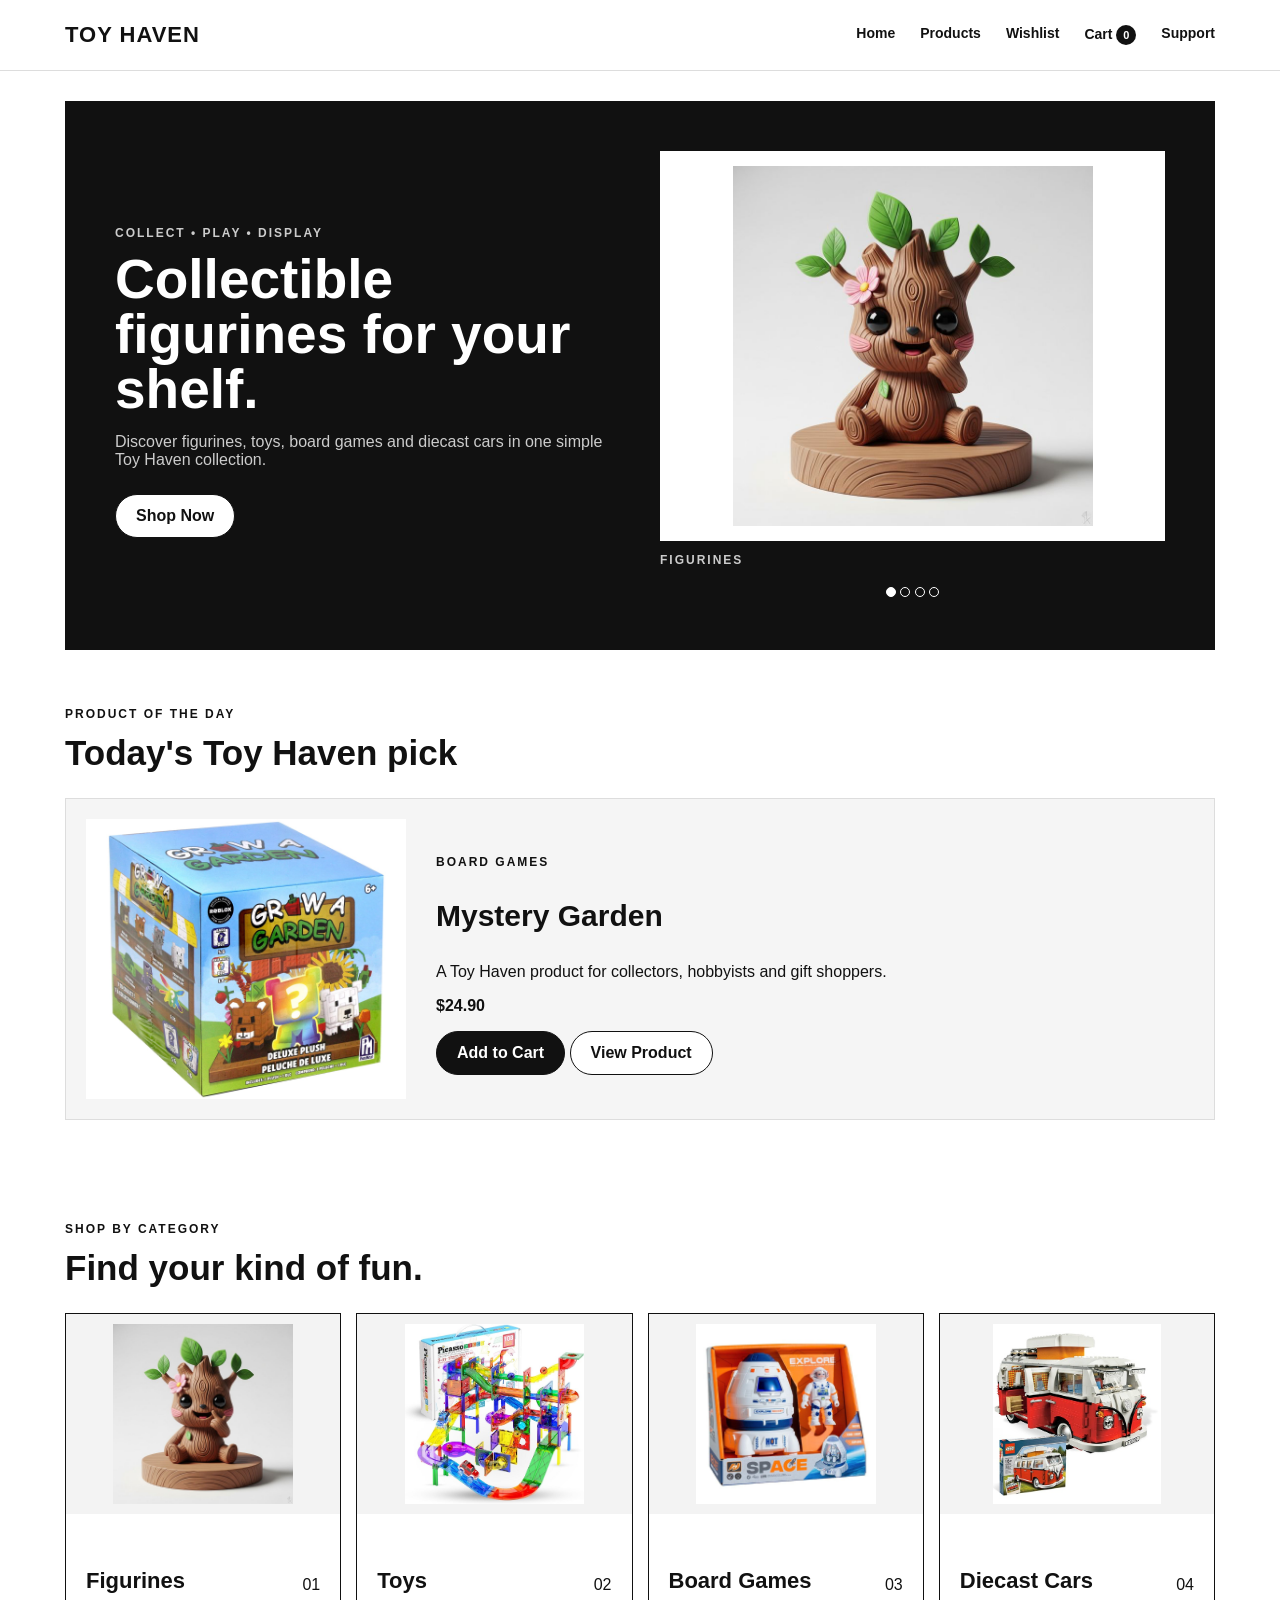
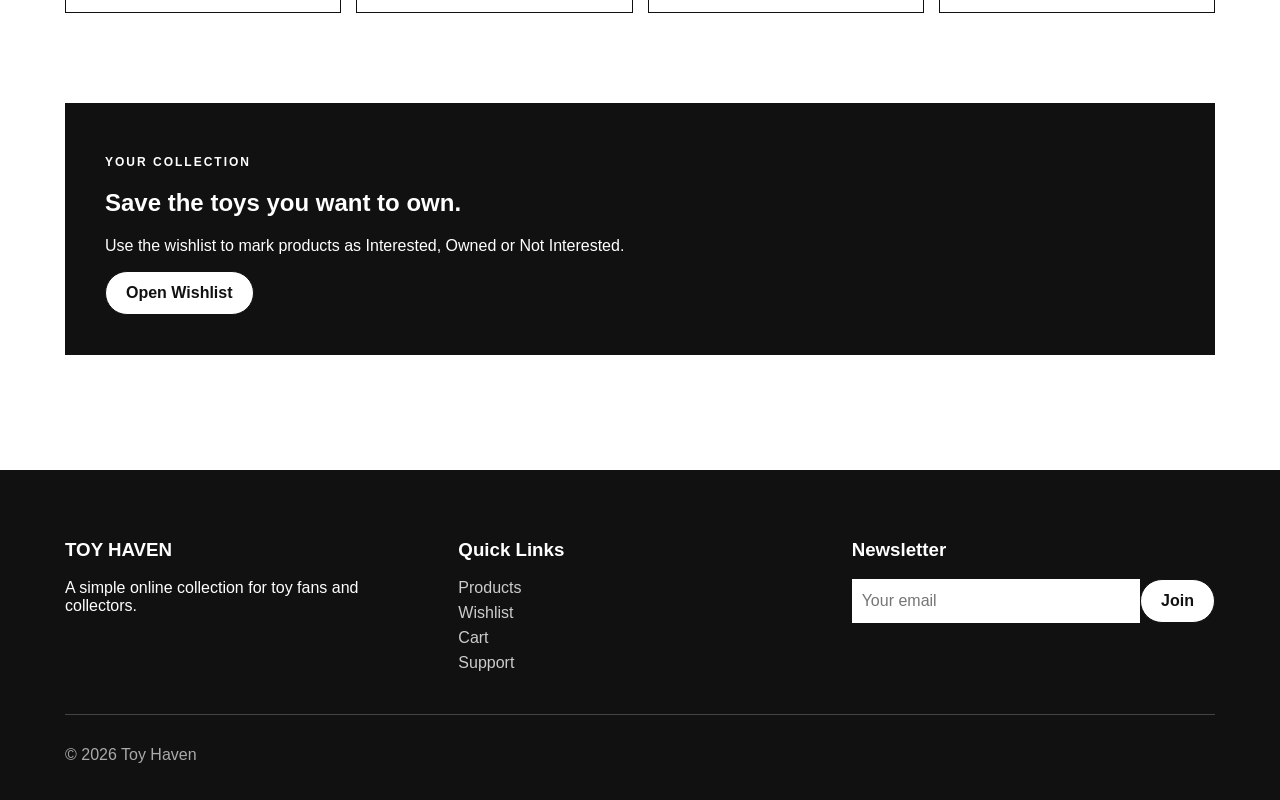
==== index.html @ 68b37dd1 "Upload Toy Haven website" ====
<!DOCTYPE html>
<html lang="en">

<head>
    <title>Home | Toy Haven</title>
    <meta charset="UTF-8">
<meta name="viewport" content="width=device-width, initial-scale=1.0">
<meta name="description" content="Toy Haven - toys, figurines, board games and diecast cars.">
<link rel="icon" href="assets/favicon.svg">
<link rel="stylesheet" href="css/style.css">
<link rel="manifest" href="manifest.json">
</head>

<body>

<!-- HEADER / NAVIGATION -->
<header class="header">
    <div class="container header-inner">

        <a class="logo" href="index.html">TOY HAVEN</a>

        <!-- Mobile menu button -->
        <button class="menu-button" aria-label="Open menu" aria-expanded="false" aria-controls="main-nav">
            <span></span>
            <span></span>
            <span></span>
        </button>

        <nav id="main-nav" class="nav" aria-label="Main navigation">
            <a href="index.html">Home</a>
            <a href="products.html">Products</a>
            <a href="wishlist.html">Wishlist</a>
            <a href="cart.html">
                Cart <span class="cart-number">0</span>
            </a>
            <a href="support.html">Support</a>
        </nav>

    </div>
</header>

<main>

<!--HOME PAGE-->

<section class="hero container">

    <div>
        <p class="kicker">COLLECT • PLAY • DISPLAY</p>

        <h1 id="heroTitle">
            Collectible figurines for your shelf.
        </h1>

        <p>
            Discover figurines, toys, board games and diecast cars
            in one simple Toy Haven collection.
        </p>

        <div class="hero-buttons">
            <a class="btn btn-white" href="products.html">
                Shop Now
            </a>
        </div>
    </div>

    <div>
        <div class="hero-image">
            <img
                id="heroImage"
                src="assets/forest.jpg"
                alt="Toy Haven product"
            >
        </div>

        <p id="heroCategory" class="kicker">
            FIGURINES
        </p>

        <div class="slider-buttons">
            <button class="slider-button active" aria-label="Show figurines banner"></button>
            <button class="slider-button" aria-label="Show banner"></button>
            <button class="slider-button" aria-label="Show banner"></button>
            <button class="slider-button" aria-label="Show banner"></button>
        </div>
    </div>

</section>


<!-- PRODUCT OF THE DAY -->
<section class="section container">

    <div class="section-title">
        <p class="kicker">PRODUCT OF THE DAY</p>
        <h2>Today's Toy Haven pick</h2>
    </div>

    <div id="productOfDay"></div>

</section>


<!-- CATEGORY SECTION -->
<section class="section container">

    <div class="section-title">
        <p class="kicker">SHOP BY CATEGORY</p>
        <h2>Find your kind of fun.</h2>
    </div>

    <div class="category-grid">

        <!-- FIGURINES -->
        <a class="category-box"
           href="products.html?category=Figurines">

            <img
                src="assets/forest.jpg"
                alt="Figurines">

            <div class="category-info">
                <h3>Figurines</h3>
                <span>01</span>
            </div>

        </a>


        <!-- TOYS -->
        <a class="category-box"
           href="products.html?category=Toys">

            <img
                src="assets/marble.jpg"
                alt="Toys">

            <div class="category-info">
                <h3>Toys</h3>
                <span>02</span>
            </div>

        </a>


        <!-- BOARD GAMES -->
        <a class="category-box"
           href="products.html?category=Board Games">

            <img
                src="assets/orbit.jpg"
                alt="Board Games">

            <div class="category-info">
                <h3>Board Games</h3>
                <span>03</span>
            </div>

        </a>


        <!-- DIECAST CARS -->
        <a class="category-box"
           href="products.html?category=Diecast Cars">

            <img
                src="assets/campervan.jpg"
                alt="Diecast Cars">

            <div class="category-info">
                <h3>Diecast Cars</h3>
                <span>04</span>
            </div>

        </a>

    </div>

</section>


<!-- COLLECTION MESSAGE -->
<section class="section container">

    <div style="background:#111; color:#fff; padding:40px;">
        <p class="kicker">YOUR COLLECTION</p>

        <h2>
            Save the toys you want to own.
        </h2>

        <p>
            Use the wishlist to mark products as Interested,
            Owned or Not Interested.
        </p>

        <a class="btn btn-white" href="wishlist.html">
            Open Wishlist
        </a>
    </div>

</section>

</main>

<!-- FOOTER -->
<footer class="footer">

    <div class="container footer-grid">

        <div>
            <h3>TOY HAVEN</h3>
            <p>A simple online collection for toy fans and collectors.</p>
        </div>

        <div>
            <h3>Quick Links</h3>
            <a href="products.html">Products</a>
            <a href="wishlist.html">Wishlist</a>
            <a href="cart.html">Cart</a>
            <a href="support.html">Support</a>
        </div>

        <div>
            <h3>Newsletter</h3>

            <form id="newsletterForm" class="newsletter">

                <input
                    id="newsletterEmail"
                    type="email"
                    placeholder="Your email"
                    aria-label="Newsletter email address"
                    required
                >

                <button class="btn btn-white" type="submit">
                    Join
                </button>

            </form>

            <p id="newsletterMessage"></p>
        </div>

    </div>

    <div class="container footer-bottom">
        <p>© 2026 Toy Haven</p>
    </div>

</footer>

<script src="js/products.js"></script>
<script src="js/script.js"></script>

</body>
</html>
---- css/style.css ----
/* Main styles */

/* Basic settings */

* {
    box-sizing: border-box;
}

html {
    scroll-behavior: smooth;
}

body {
    margin: 0;
    font-family: Arial, Helvetica, sans-serif;
    color: #111;
    background: #fff;
}

img {
    max-width: 100%;
    display: block;
}

a {
    color: inherit;
    text-decoration: none;
}

button,
input,
textarea,
select {
    font: inherit;
}

button {
    cursor: pointer;
}

/* Reusable styles */

.container {
    width: 90%;
    max-width: 1150px;
    margin: auto;
}

.hidden {
    display: none !important;
}

.kicker {
    font-size: 12px;
    font-weight: bold;
    letter-spacing: 2px;
    text-transform: uppercase;
}

.btn {
    display: inline-block;
    padding: 12px 20px;
    border: 1px solid #111;
    border-radius: 30px;
    font-weight: bold;
    text-align: center;
}

.btn-black {
    background: #111;
    color: #fff;
}

.btn-white {
    background: #fff;
    color: #111;
}

.btn:hover {
    transform: translateY(-2px);
}

/*  Header */

.header {
    position: sticky;
    top: 0;
    z-index: 20;
    background: #fff;
    border-bottom: 1px solid #ddd;
}

.header-inner {
    min-height: 70px;
    display: flex;
    align-items: center;
    justify-content: space-between;
}

.logo {
    font-size: 22px;
    font-weight: 900;
    letter-spacing: 1px;
}

.nav {
    display: flex;
    gap: 25px;
}

.nav a {
    padding: 25px 0;
    font-size: 14px;
    font-weight: bold;
}

.nav a:hover,
.nav a.active {
    border-bottom: 2px solid #111;
}

.cart-number {
    display: inline-flex;
    min-width: 20px;
    height: 20px;
    align-items: center;
    justify-content: center;
    border-radius: 50%;
    background: #111;
    color: #fff;
    font-size: 11px;
}

.menu-button {
    display: none;
    border: 0;
    background: none;
}

.menu-button span {
    display: block;
    width: 25px;
    height: 2px;
    margin: 5px;
    background: #111;
}

/* Home hero */

.hero {
    margin-top: 30px;
    padding: 50px;
    background: #111;
    color: #fff;
    display: grid;
    grid-template-columns: 1fr 1fr;
    gap: 40px;
    align-items: center;
}

.hero h1 {
    margin: 10px 0;
    font-size: 55px;
    line-height: 1;
}

.hero p {
    color: #ccc;
}

.hero-image {
    background: #fff;
    padding: 15px;
}

.hero-image img {
    width: 100%;
    height: 360px;
    object-fit: contain;
}

.hero-buttons {
    margin-top: 25px;
}

.slider-buttons {
    margin-top: 15px;
    text-align: center;
}

.slider-button {
    width: 10px;
    height: 10px;
    padding: 0;
    border: 1px solid #fff;
    border-radius: 50%;
    background: transparent;
}

.slider-button.active {
    background: #fff;
}

/*  Page head  */

.page-head {
    padding: 65px 0 30px;
}

.page-head h1 {
    margin: 5px 0;
    font-size: 50px;
}

.page-head p:last-child {
    color: #666;
}

/* sections */

.section {
    padding: 45px 0;
}

.section-title {
    margin-bottom: 25px;
}

.section-title h2 {
    margin: 5px 0;
    font-size: 35px;
}

/* category boxes */


.category-grid {
    display: grid;
    grid-template-columns: repeat(4, 1fr);
    gap: 15px;
}

.category-box {
    min-height: 300px;
    border: 1px solid #111;
    display: flex;
    flex-direction: column;
    justify-content: space-between;
    overflow: hidden;
    background: #fff;
}

/* Category picture */
.category-box img {
    width: 100%;
    height: 200px;
    object-fit: contain;
    object-position: center;
    background: #f3f3f3;
    padding: 10px;
}

/* Category name and number */
.category-info {
    padding: 18px 20px;
    display: flex;
    justify-content: space-between;
    align-items: end;
}

.category-box h3 {
    margin: 0;
    font-size: 22px;
}

/* Hover effect */
.category-box:hover {
    background: #111;
    color: #fff;
}

.category-box:hover img {
    background: #fff;
}

/*Product of the day */

.featured-product {
    padding: 20px;
    border: 1px solid #ddd;
    background: #f5f5f5;
    display: grid;
    grid-template-columns: 320px 1fr;
    gap: 30px;
    align-items: center;
}

.featured-product img {
    width: 100%;
    height: 280px;
    object-fit: contain;
    background: #fff;
}

.featured-product h3 {
    font-size: 30px;
}

/* Product list*/

.tools {
    padding: 20px 0;
    border-top: 1px solid #ddd;
    border-bottom: 1px solid #ddd;
}

.search-box {
    width: 100%;
    padding: 12px;
    border: 1px solid #bbb;
}

.filter-buttons {
    margin-top: 15px;
    display: flex;
    gap: 8px;
    flex-wrap: wrap;
}

.filter {
    padding: 9px 15px;
    border: 1px solid #bbb;
    border-radius: 20px;
    background: #fff;
}

.filter.active,
.filter:hover {
    background: #111;
    color: #fff;
}

.product-grid {
    display: grid;
    grid-template-columns: repeat(4, 1fr);
    gap: 15px;
}

.product-card {
    position: relative;
    border: 1px solid #ddd;
    background: #fff;
}

.product-card:hover {
    box-shadow: 0 10px 25px rgba(0,0,0,.1);
    transform: translateY(-3px);
}

.product-card-image {
    width: 100%;
    height: 210px;
    padding: 10px;
    background: #f3f3f3;
    object-fit: contain;
    object-position: center;
}

.product-card-content {
    padding: 15px;
}

.product-card h3 {
    margin: 5px 0;
}

.product-category {
    color: #777;
    font-size: 12px;
    text-transform: uppercase;
    font-weight: bold;
}

.price {
    font-weight: bold;
}

.wishlist-button {
    position: absolute;
    top: 10px;
    right: 10px;
    width: 35px;
    height: 35px;
    border: 1px solid #111;
    border-radius: 50%;
    background: #fff;
}

.wishlist-button.saved {
    background: #111;
    color: #fff;
}

.product-actions {
    display: flex;
    gap: 7px;
    flex-wrap: wrap;
}

.small-button {
    flex: 1;
    padding: 9px;
    border: 1px solid #111;
    background: #fff;
    border-radius: 20px;
    font-weight: bold;
}

.small-button.black {
    background: #111;
    color: #fff;
}

/* Modal- */

.modal {
    position: fixed;
    z-index: 50;
    inset: 0;
    background: rgba(0,0,0,.7);
    display: flex;
    align-items: center;
    justify-content: center;
    padding: 20px;
}

.modal-content {
    width: 90%;
    max-width: 750px;
    padding: 25px;
    background: #fff;
    display: grid;
    grid-template-columns: 1fr 1fr;
    gap: 25px;
    position: relative;
}

.modal-content img {
    width: 100%;
    height: 300px;
    object-fit: contain;
    background: #f3f3f3;
}

.close-modal {
    position: absolute;
    top: 10px;
    right: 10px;
    border: 1px solid #111;
    border-radius: 50%;
    background: #fff;
    width: 35px;
    height: 35px;
}

/* Cart */

.cart-layout {
    display: grid;
    grid-template-columns: 1fr 320px;
    gap: 25px;
}

.cart-item {
    display: grid;
    grid-template-columns: 110px 1fr auto;
    gap: 15px;
    align-items: center;
    padding: 12px;
    border: 1px solid #ddd;
    margin-bottom: 10px;
}

.cart-item img {
    width: 110px;
    height: 100px;
    object-fit: contain;
    background: #f3f3f3;
}

.quantity {
    display: flex;
    align-items: center;
    gap: 10px;
}

.quantity button {
    width: 30px;
    height: 30px;
    border: 1px solid #111;
    background: #fff;
}

.summary {
    padding: 25px;
    border: 1px solid #ddd;
    height: fit-content;
}

.summary-row {
    display: flex;
    justify-content: space-between;
    padding: 12px 0;
    border-bottom: 1px solid #ddd;
}

/* Forms*/

.form-layout {
    display: grid;
    grid-template-columns: 1fr 350px;
    gap: 25px;
}

.form-box {
    padding: 25px;
    border: 1px solid #ddd;
}

.form-group {
    margin-bottom: 17px;
}

.form-group label {
    display: block;
    margin-bottom: 6px;
    font-weight: bold;
}

.form-group input,
.form-group textarea,
.form-group select {
    width: 100%;
    padding: 12px;
    border: 1px solid #bbb;
}

.radio {
    margin-right: 20px;
}

.error {
    color: #a00000;
    font-weight: bold;
}

.success {
    padding: 30px;
    border: 2px solid #111;
    text-align: center;
}

/* Wishlist */

.wishlist-item {
    display: grid;
    grid-template-columns: 120px 1fr 180px auto;
    gap: 15px;
    align-items: center;
    padding: 12px;
    border: 1px solid #ddd;
    margin-bottom: 10px;
}

.wishlist-item img {
    width: 120px;
    height: 100px;
    object-fit: contain;
    background: #f3f3f3;
}

/* FAQ */

.faq {
    border: 1px solid #ddd;
    margin-bottom: 10px;
}

.faq-question {
    width: 100%;
    padding: 17px;
    border: 0;
    background: #fff;
    text-align: left;
    font-weight: bold;
    display: flex;
    justify-content: space-between;
}

.faq-answer {
    display: none;
    padding: 0 17px 17px;
    color: #666;
}

.faq.open .faq-answer {
    display: block;
}

/* Footer */

.footer {
    margin-top: 70px;
    padding: 50px 0 20px;
    background: #111;
    color: #fff;
}

.footer-grid {
    display: grid;
    grid-template-columns: 1fr 1fr 1fr;
    gap: 30px;
}

.footer a {
    display: block;
    margin: 7px 0;
    color: #ccc;
}

.newsletter {
    display: flex;
}

.newsletter input {
    flex: 1;
    padding: 10px;
    border: 0;
}

.footer-bottom {
    margin-top: 35px;
    padding-top: 15px;
    border-top: 1px solid #444;
    color: #aaa;
}

/* Simple Animation */

.fade {
    animation: fadeImage .5s ease;
}

@keyframes fadeImage {
    from {
        opacity: .2;
    }

    to {
        opacity: 1;
    }
}

/* tablet*/

@media (max-width: 900px) {
    .menu-button {
        display: block;
    }

    .nav {
        display: none;
        position: absolute;
        top: 70px;
        left: 0;
        width: 100%;
        padding: 15px 5%;
        background: #fff;
        border-bottom: 1px solid #ddd;
        flex-direction: column;
        gap: 0;
    }

    .nav.open {
        display: flex;
    }

    .nav a {
        padding: 12px 0;
    }

    .hero {
        grid-template-columns: 1fr;
        padding: 30px;
    }

    .hero h1 {
        font-size: 45px;
    }

    .product-grid {
        grid-template-columns: repeat(2, 1fr);
    }

    .category-grid {
        grid-template-columns: repeat(2, 1fr);
    }

    .cart-layout,
    .form-layout {
        grid-template-columns: 1fr;
    }

    .footer-grid {
        grid-template-columns: 1fr 1fr;
    }
}

/* Mobile*/

@media (max-width: 600px) {
    .hero {
        padding: 20px;
    }

    .hero h1,
    .page-head h1 {
        font-size: 38px;
    }

    .product-grid,
    .category-grid,
    .footer-grid {
        grid-template-columns: 1fr;
    }

    .featured-product,
    .modal-content {
        grid-template-columns: 1fr;
    }

    .cart-item,
    .wishlist-item {
        grid-template-columns: 90px 1fr;
    }

    .cart-item .quantity,
    .wishlist-item select,
    .wishlist-item button {
        grid-column: 2;
    }

    .newsletter {
        display: block;
    }

    .newsletter input {
        width: 100%;
        margin-bottom: 8px;
    }
}

/* Additional functions */

.modal-actions {
    display: flex;
    gap: 8px;
    flex-wrap: wrap;
    margin-top: 15px;
}

.checkout-items {
    margin-bottom: 10px;
}

.checkout-item {
    display: flex;
    justify-content: space-between;
    gap: 15px;
    padding: 8px 0;
    border-bottom: 1px solid #eee;
    font-size: 14px;
}

.empty-state {
    padding: 25px;
    border: 1px dashed #bbb;
    color: #666;
}

.disabled-link {
    opacity: .55;
}

.reveal-ready .reveal {
    opacity: 0;
    transform: translateY(18px);
    transition: opacity .5s ease, transform .5s ease;
}

.reveal-ready .reveal.visible {
    opacity: 1;
    transform: translateY(0);
}

button:focus-visible,
a:focus-visible,
input:focus-visible,
textarea:focus-visible,
select:focus-visible {
    outline: 2px solid #111;
    outline-offset: 3px;
}

@media (max-width: 600px) {
    .modal-actions .btn {
        width: 100%;
    }
}

.form-success {
    color: #111;
    font-weight: bold;
}

.success {
    animation: successPop .45s ease;
}

@keyframes successPop {
    from {
        opacity: 0;
        transform: translateY(10px);
    }
    to {
        opacity: 1;
        transform: translateY(0);
    }
}
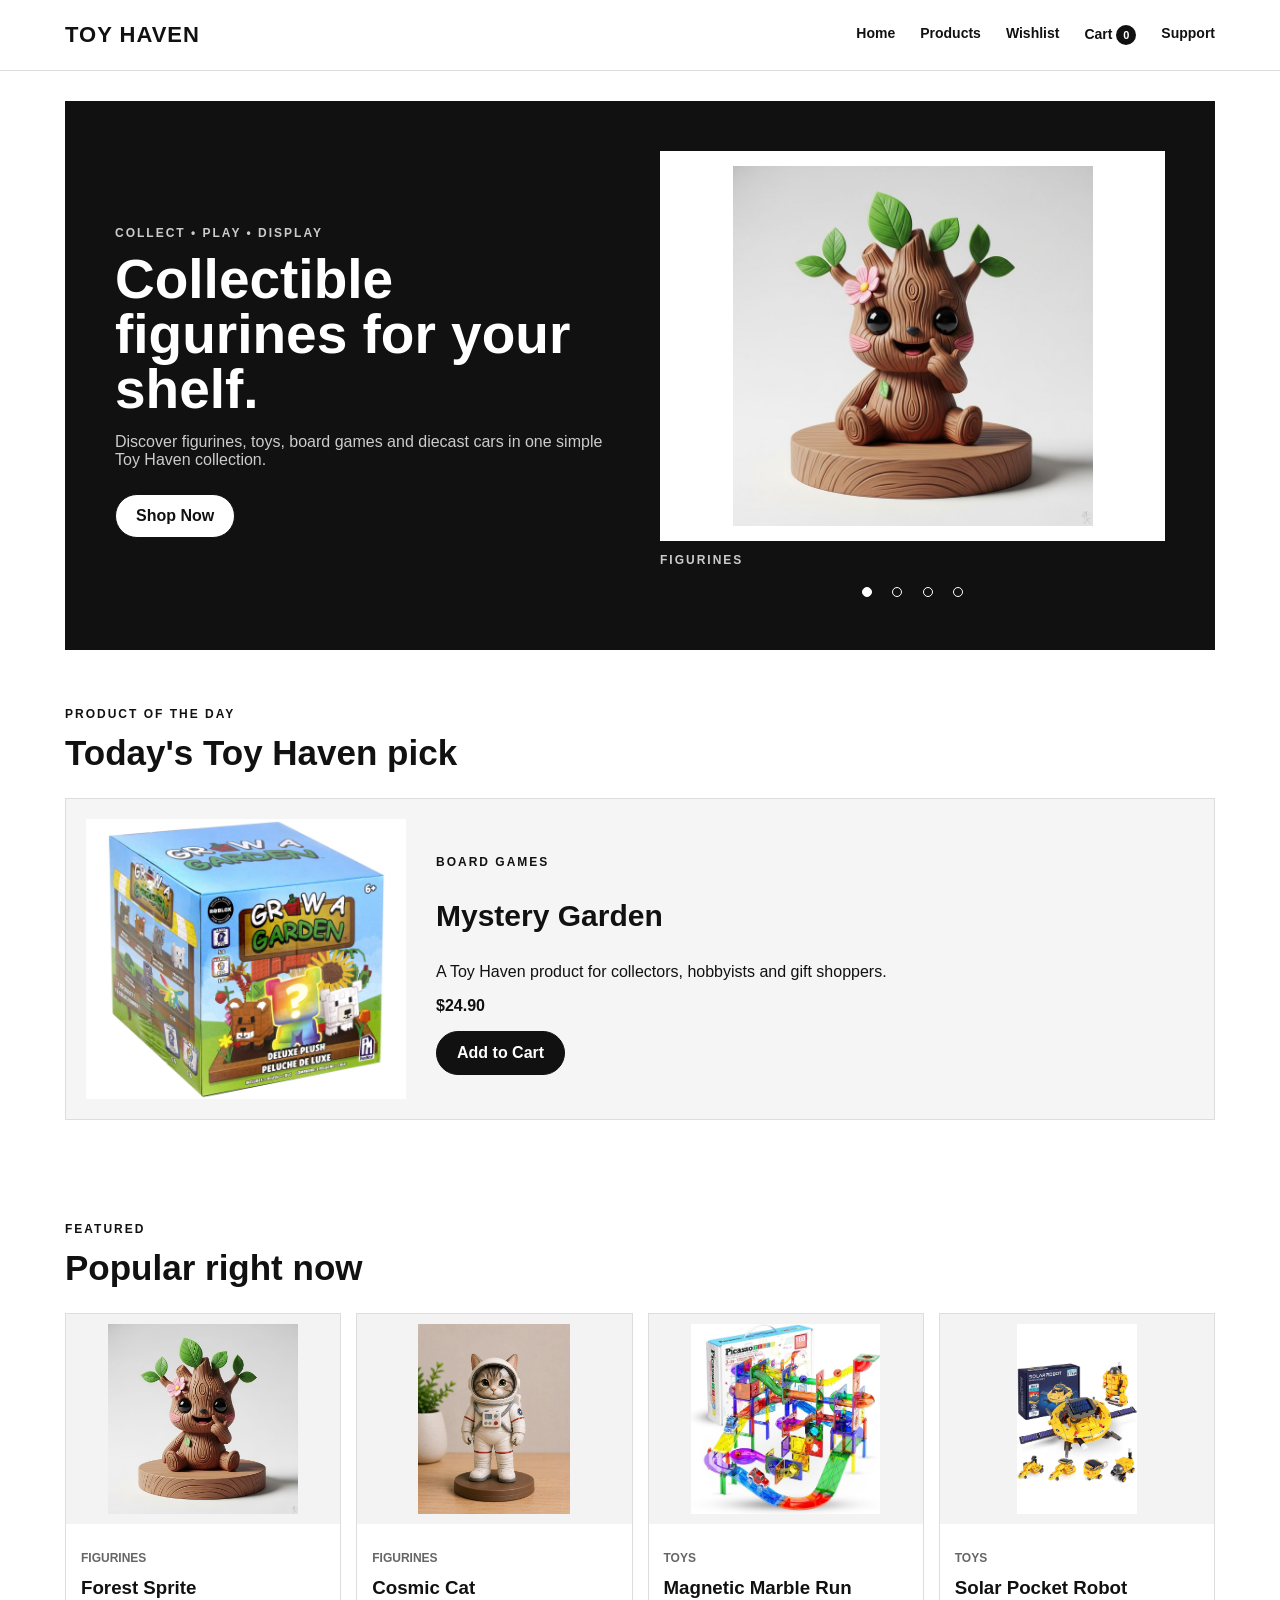
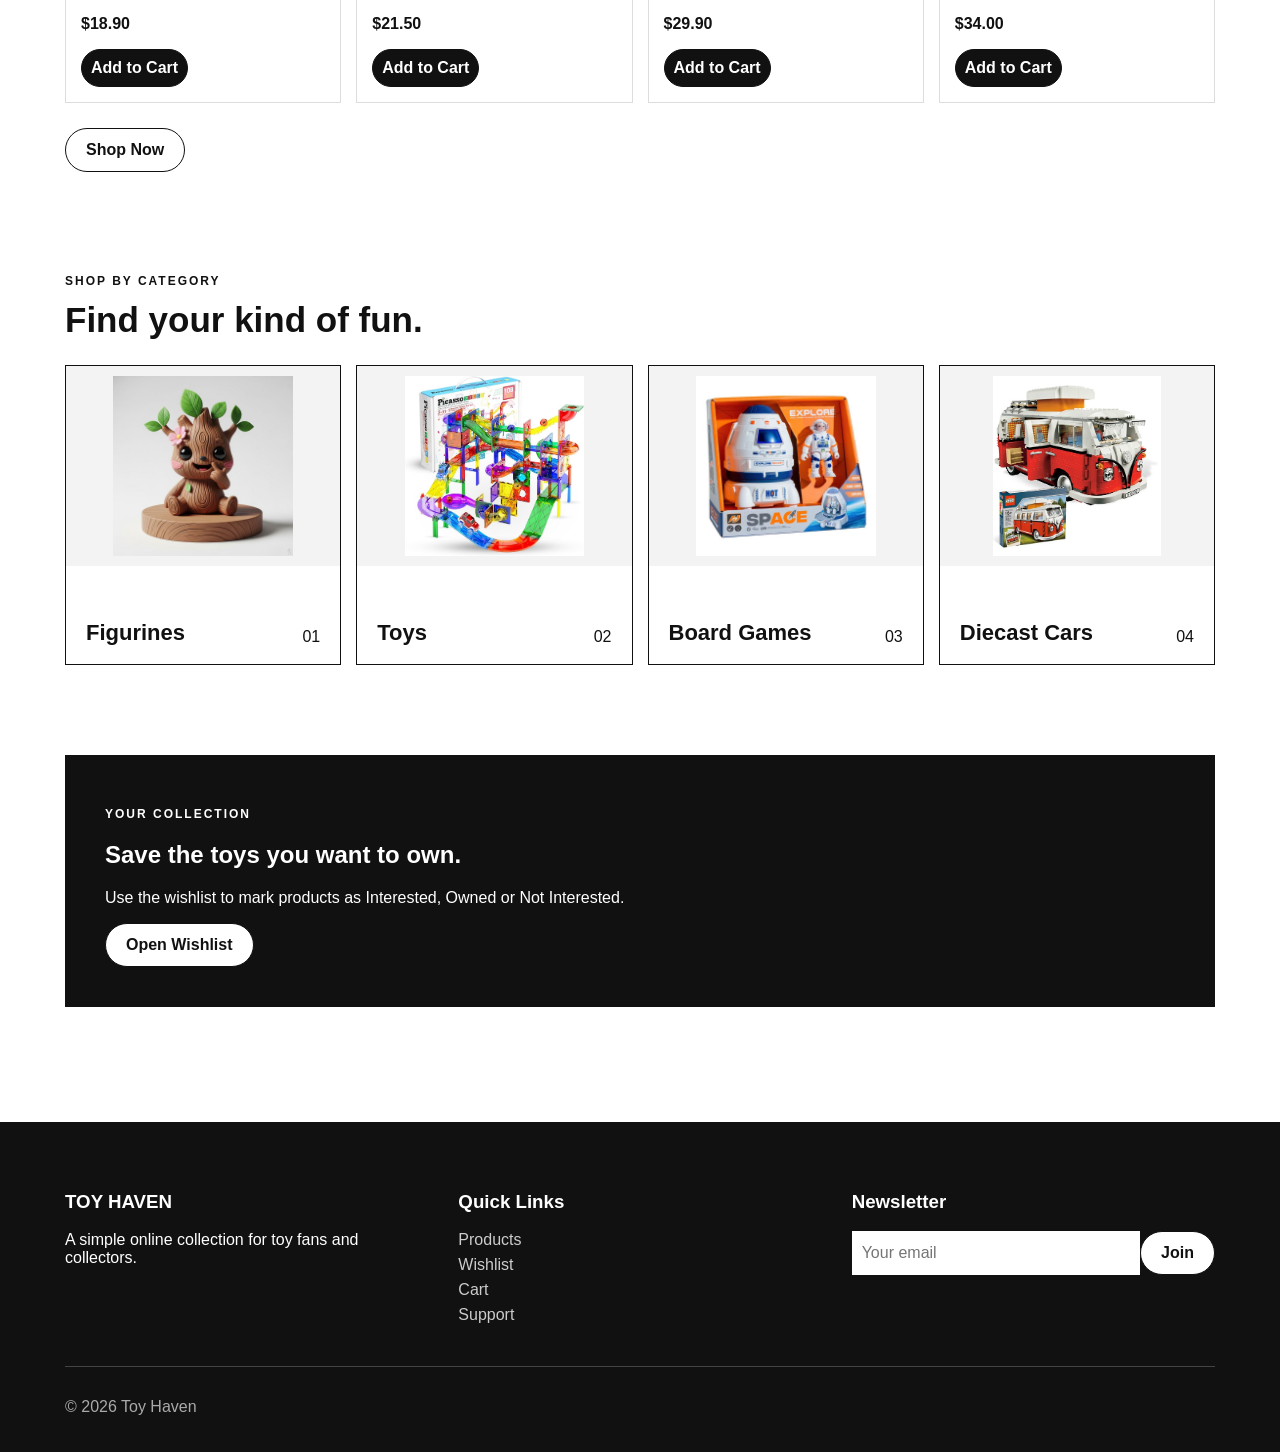
==== commit d4ad1b4d: "Fixed Toy Haven" ====
--- a/index.html
+++ b/index.html
@@ -101,6 +101,26 @@
 </section>
 
 
+<!-- FEATURED PRODUCTS -->
+<section class="section container">
+
+    <div class="section-title">
+        <p class="kicker">FEATURED</p>
+        <h2>Popular right now</h2>
+    </div>
+
+    <!-- filled by showFeaturedProducts() in script.js -->
+    <div id="featuredProducts" class="product-grid"></div>
+
+    <div class="hero-buttons">
+        <a class="btn btn-white" href="products.html">
+            Shop Now
+        </a>
+    </div>
+
+</section>
+
+
 <!-- CATEGORY SECTION -->
 <section class="section container">
 
@@ -145,7 +165,7 @@
 
         <!-- BOARD GAMES -->
         <a class="category-box"
-           href="products.html?category=Board Games">
+           href="products.html?category=Board%20Games">
 
             <img
                 src="assets/orbit.jpg"
@@ -161,7 +181,7 @@
 
         <!-- DIECAST CARS -->
         <a class="category-box"
-           href="products.html?category=Diecast Cars">
+           href="products.html?category=Diecast%20Cars">
 
             <img
                 src="assets/campervan.jpg"
--- a/css/style.css
+++ b/css/style.css
@@ -191,6 +191,7 @@
 .slider-button {
     width: 10px;
     height: 10px;
+    margin: 0 8px;
     padding: 0;
     border: 1px solid #fff;
     border-radius: 50%;
@@ -375,7 +376,7 @@
 }
 
 .product-category {
-    color: #777;
+    color: #666;
     font-size: 12px;
     text-transform: uppercase;
     font-weight: bold;
@@ -769,19 +770,6 @@
     margin-top: 15px;
 }
 
-.checkout-items {
-    margin-bottom: 10px;
-}
-
-.checkout-item {
-    display: flex;
-    justify-content: space-between;
-    gap: 15px;
-    padding: 8px 0;
-    border-bottom: 1px solid #eee;
-    font-size: 14px;
-}
-
 .empty-state {
     padding: 25px;
     border: 1px dashed #bbb;
@@ -837,3 +825,58 @@
         transform: translateY(0);
     }
 }
+
+/* Hamburger animation - 3 lines turn into an X when menu is open */
+
+.menu-button span {
+    transition: transform .3s ease, opacity .3s ease;
+}
+
+.menu-button[aria-expanded="true"] span:nth-child(1) {
+    transform: translateY(7px) rotate(45deg);
+}
+
+.menu-button[aria-expanded="true"] span:nth-child(2) {
+    opacity: 0;
+}
+
+.menu-button[aria-expanded="true"] span:nth-child(3) {
+    transform: translateY(-7px) rotate(-45deg);
+}
+
+/* Checkout radio buttons */
+
+fieldset {
+    border: 0;
+    padding: 0;
+}
+
+legend {
+    margin-bottom: 6px;
+    font-weight: bold;
+}
+
+.form-group .radio {
+    font-weight: normal;
+}
+
+.form-group .radio input {
+    width: auto;
+    margin-right: 6px;
+}
+
+/* Checkout order table */
+
+.order-table {
+    width: 100%;
+    border-collapse: collapse;
+    margin-bottom: 10px;
+    font-size: 14px;
+}
+
+.order-table th,
+.order-table td {
+    text-align: left;
+    padding: 8px 0;
+    border-bottom: 1px solid #eee;
+}
